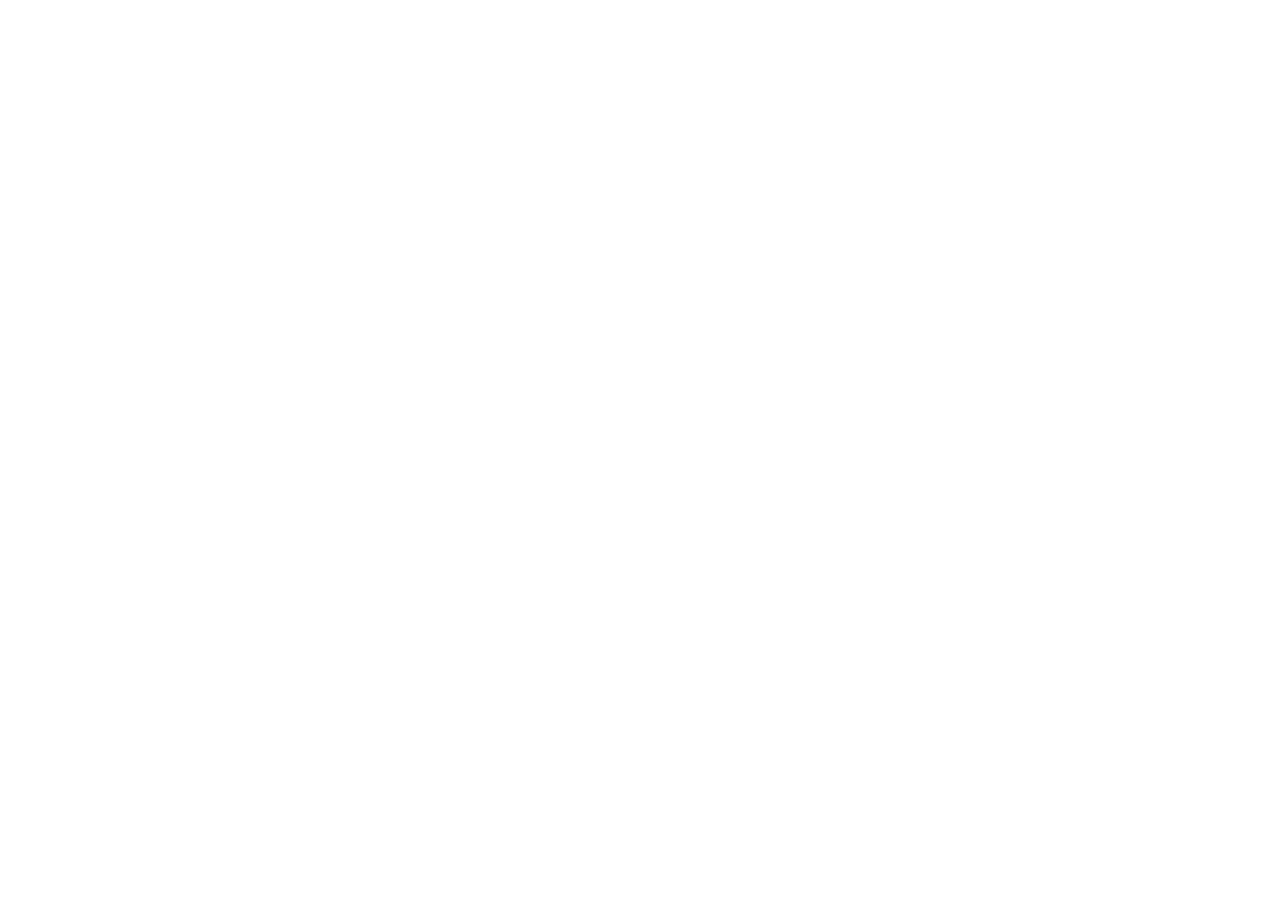
==== index.html @ 453413b1 "add basic index.html structure" ====
<!DOCTYPE html>
<html>
    <head lang="en-US">
        <Title>Trivia Game</Title>
        <meta charset="utf-8">

        <link rel="stylesheet" type="text/css" href="assets/css/reset.css">
        <link rel="stylesheet" type="text/css" href="assets/css/style.css">

        <script
  src="https://code.jquery.com/jquery-3.3.1.js"
  integrity="sha256-2Kok7MbOyxpgUVvAk/HJ2jigOSYS2auK4Pfzbm7uH60="
  crossorigin="anonymous"></script>

    </head>
    <body>


        <script type="text/javascript" src="assets/javascript/app.js"></script>
    </body>


</html>
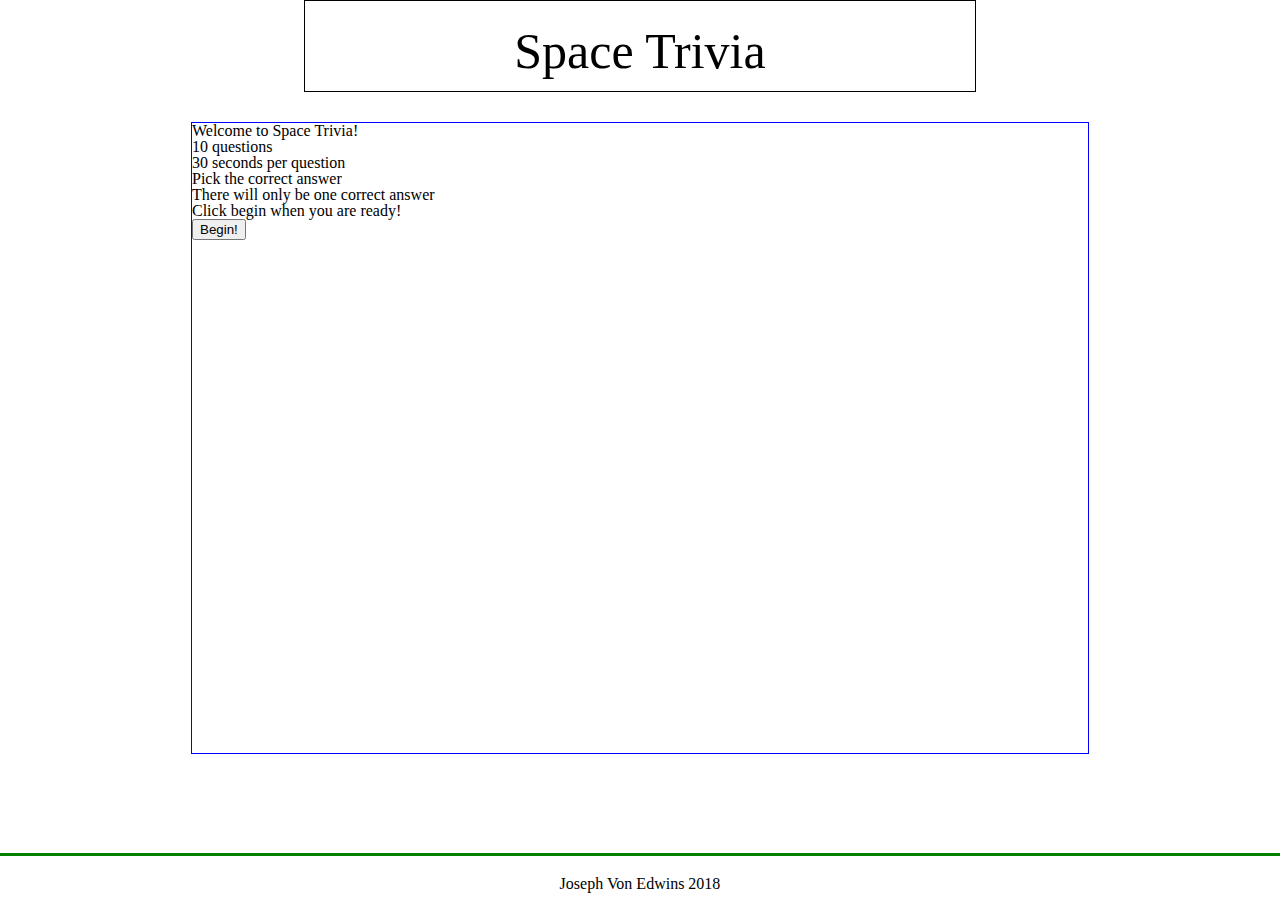
==== commit 6cde0b90: "initial index,html wire frame with css, and first 2 question objects in js" ====
--- a/index.html
+++ b/index.html
@@ -14,8 +14,30 @@
 
     </head>
     <body>
+    <div id="wrapper">
 
 
+        <h1 id="main-title">Space Trivia</h1>
+
+        <div id="main-content-box">
+            <h2 class="start-screen">Welcome to Space Trivia!</h2>
+            <ul class="start-screen">
+                <li>10 questions</li>
+                <li>30 seconds per question</li>
+                <li>Pick the correct answer</li>
+                <li>There will only be one correct answer</li>
+                <li>Click begin when you are ready!</li>
+            </ul>
+
+            <button id="start-button" class="start-screen">Begin!</button>
+
+        </div>
+
+        <footer>
+            Joseph Von Edwins 2018
+        </footer>
+
+    </div>
         <script type="text/javascript" src="assets/javascript/app.js"></script>
     </body>
 
--- a/assets/css/style.css
+++ b/assets/css/style.css
@@ -0,0 +1,38 @@
+
+#wrapper{
+    position: relative;
+    top: 0;
+    left: 0;
+    min-height: 100vh;
+    width: 100%;
+}
+
+#main-title {
+    position: relative;
+    width:  50%;
+    margin-left: auto;
+    margin-right: auto;
+    text-align: center;
+    padding: 25px 15px 15px 15px;
+    font-size: 50px;
+    border: 1px solid black;
+}
+
+#main-content-box{
+    position: relative;
+    height: 70vh;
+    width: 70%;
+    margin: 30px auto 20px auto;
+    border: 1px solid blue;
+}
+
+footer {
+    position: absolute;
+    bottom: 0;
+    width: 100%;
+    text-align: center;
+    padding-top: 20px;
+    padding-bottom: 8px;
+    border-top: 3px solid green;
+    font-size: 16px;
+}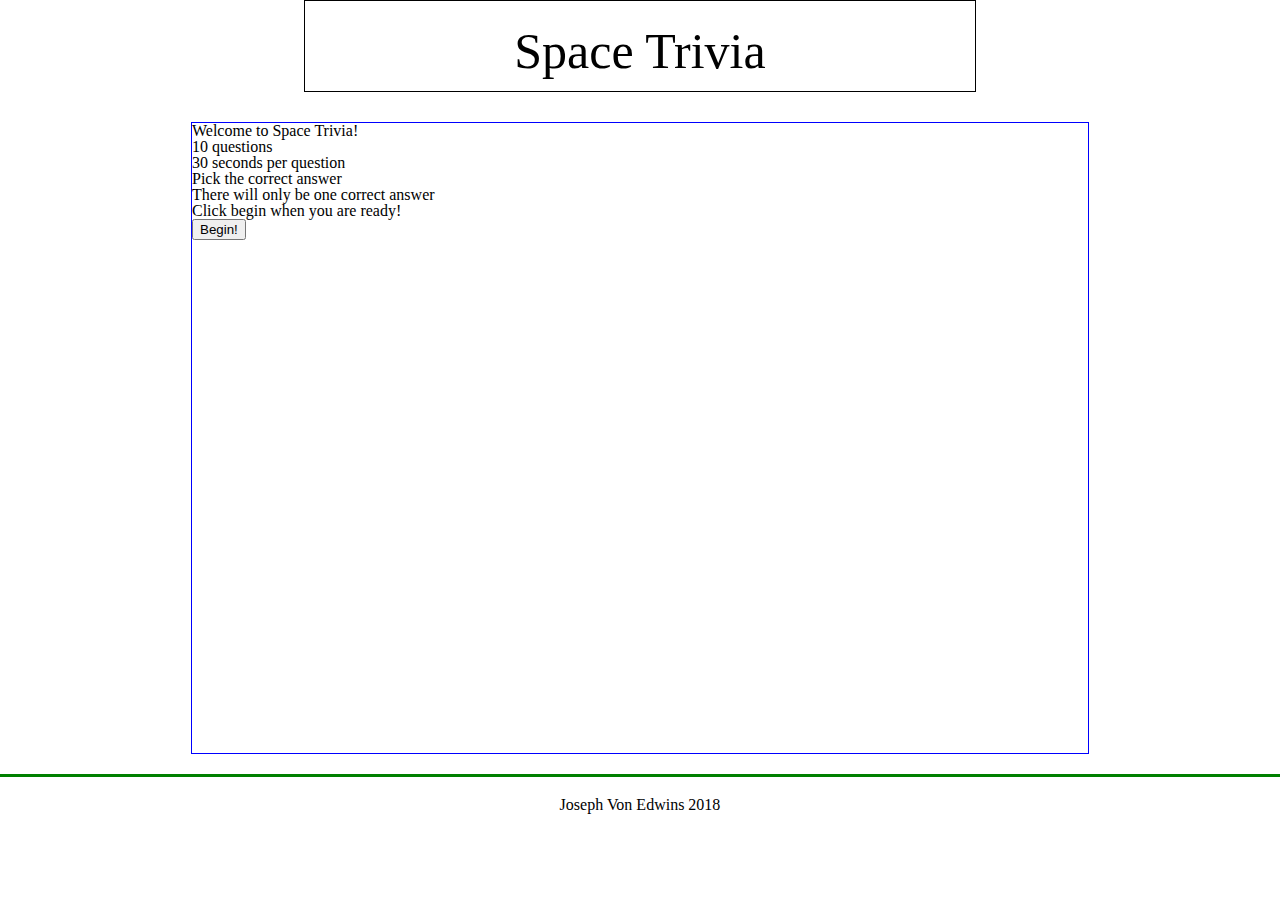
==== commit b34b9b0e: "change question code now randomizing answer order" ====
--- a/index.html
+++ b/index.html
@@ -20,6 +20,8 @@
         <h1 id="main-title">Space Trivia</h1>
 
         <div id="main-content-box">
+
+            <!--Start Screen Items to fade out on beginning of game-->
             <h2 class="start-screen">Welcome to Space Trivia!</h2>
             <ul class="start-screen">
                 <li>10 questions</li>
@@ -30,6 +32,18 @@
             </ul>
 
             <button id="start-button" class="start-screen">Begin!</button>
+
+
+            <!--Questions section of game to fade in when game begins and fade out after all question asked-->
+            <p id="question-text" class="questions">Lorem ipsum dolor sit amet, consectetur adipiscing elit. Nulla egestas ligula vitae lacus egestas feugiat. Proin et ante vulputate, imperdiet arcu at, congue ante. Orci varius natoque penatibus et magnis</p>
+            <ul id="answer-list" class="questions">
+               
+               <!--Use javascript to create the divs with answers so the order can be random-->
+            
+            </ul>
+        
+            
+
 
         </div>
 
--- a/assets/css/style.css
+++ b/assets/css/style.css
@@ -26,13 +26,22 @@
     border: 1px solid blue;
 }
 
+.questions{
+    display: none;
+}
+
+.answer { /*this class is for the answers created in jquery*/
+    color: red;
+}
+
 footer {
-    position: absolute;
+    position: relative;
     bottom: 0;
     width: 100%;
     text-align: center;
     padding-top: 20px;
     padding-bottom: 8px;
+    margin-top: 20px;
     border-top: 3px solid green;
     font-size: 16px;
 }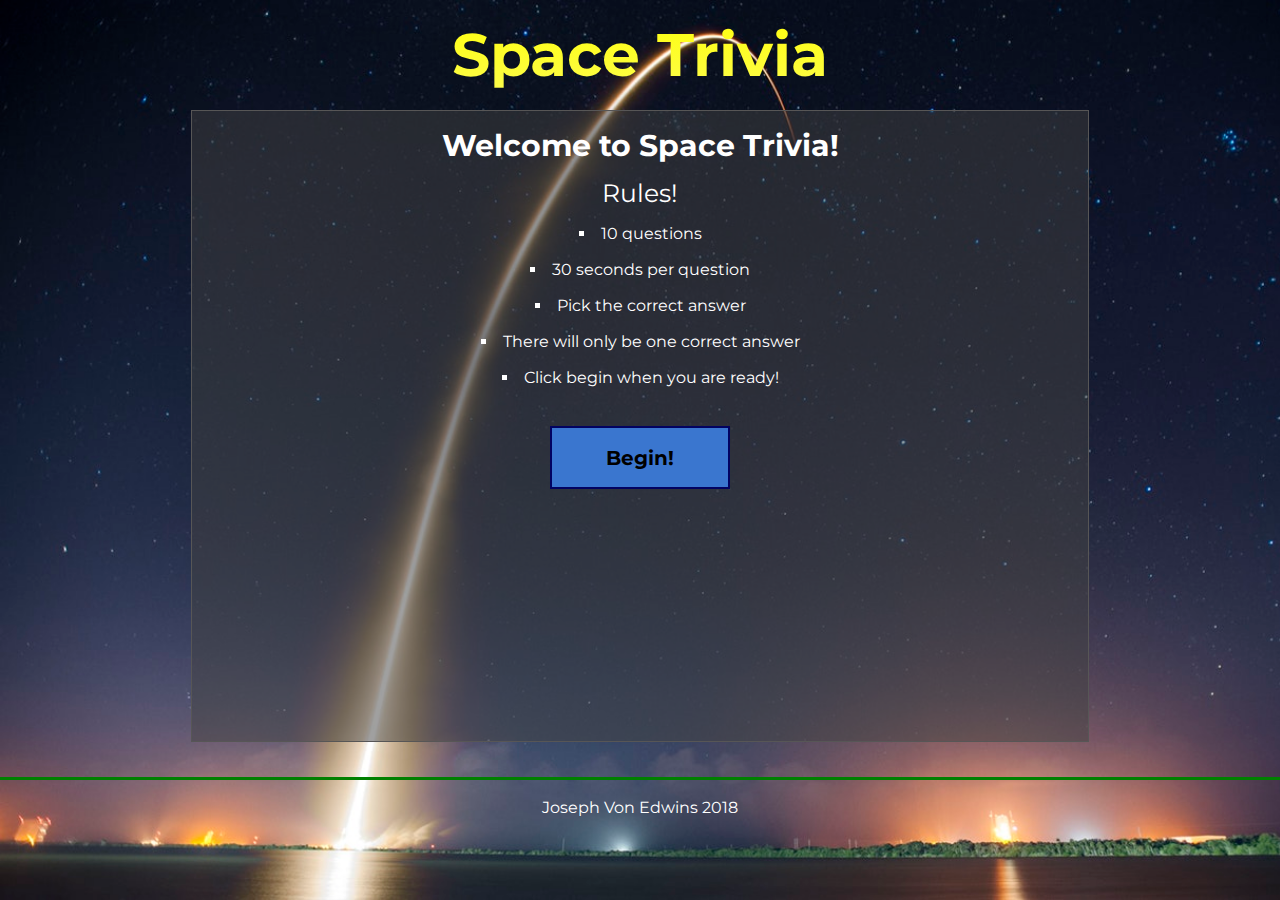
==== commit 853d73e0: "continue with styling" ====
--- a/index.html
+++ b/index.html
@@ -1,19 +1,20 @@
 <!DOCTYPE html>
 <html>
-    <head lang="en-US">
-        <Title>Trivia Game</Title>
-        <meta charset="utf-8">
 
-        <link rel="stylesheet" type="text/css" href="assets/css/reset.css">
-        <link rel="stylesheet" type="text/css" href="assets/css/style.css">
+<head lang="en-US">
+    <Title>Trivia Game</Title>
+    <meta charset="utf-8">
 
-        <script
-  src="https://code.jquery.com/jquery-3.3.1.js"
-  integrity="sha256-2Kok7MbOyxpgUVvAk/HJ2jigOSYS2auK4Pfzbm7uH60="
-  crossorigin="anonymous"></script>
+    <link href="https://fonts.googleapis.com/css?family=Montserrat" rel="stylesheet">
 
-    </head>
-    <body>
+    <link rel="stylesheet" type="text/css" href="assets/css/reset.css">
+    <link rel="stylesheet" type="text/css" href="assets/css/style.css">
+
+    <script src="https://code.jquery.com/jquery-3.3.1.js" integrity="sha256-2Kok7MbOyxpgUVvAk/HJ2jigOSYS2auK4Pfzbm7uH60=" crossorigin="anonymous"></script>
+
+</head>
+
+<body>
     <div id="wrapper">
 
 
@@ -23,37 +24,50 @@
 
             <!--Start Screen Items to fade out on beginning of game-->
             <h2 class="start-screen">Welcome to Space Trivia!</h2>
+            <h3 class="start-screen">Rules!</h3>
             <ul class="start-screen">
                 <li>10 questions</li>
                 <li>30 seconds per question</li>
                 <li>Pick the correct answer</li>
                 <li>There will only be one correct answer</li>
-                <li>Click begin when you are ready!</li>
+                <li id='last-item'>Click begin when you are ready!</li>
             </ul>
+            
 
             <button id="start-button" class="start-screen">Begin!</button>
 
 
             <!--Questions section of game to fade in when game begins and fade out after all question asked-->
-            <p id="question-text" class="questions">Lorem ipsum dolor sit amet, consectetur adipiscing elit. Nulla egestas ligula vitae lacus egestas feugiat. Proin et ante vulputate, imperdiet arcu at, congue ante. Orci varius natoque penatibus et magnis</p>
-            <ul id="answer-list" class="questions">
-               
-               <!--Use javascript to create the divs with answers so the order can be random-->
-            
+            <div id="timer" class="questions">30</div>
+            <p id="question-text" class="questions"></p>
+            <div id="answer-list" class="questions">
+
+                <!--Use javascript to create the divs with answers so the order can be random-->
+
+            </div>
+
+            <h2 class='end-game'>Congratulations, you finished!</h2>
+            <p class='end-game'>Let's see how you did</p>
+            <ul class='end-game'>
+                <li id='correct-answers'></li>
+                <li id='wrong-answers'></li>
             </ul>
-        
-            
+
+            <button class='end-game' id='new-game'>New Game</button>
+
+            <img id='answer-image' src="#" alt="image related to answer">
 
 
         </div>
+
 
         <footer>
             Joseph Von Edwins 2018
         </footer>
 
     </div>
-        <script type="text/javascript" src="assets/javascript/app.js"></script>
-    </body>
+    <script type="text/javascript" src="assets/javascript/app.js"></script>
+</body>
 
 
 </html>--- a/assets/css/style.css
+++ b/assets/css/style.css
@@ -1,3 +1,12 @@
+*, h1, h2, h3, p, div, button {
+    font-family: 'Montserrat', arial, sans-serif;
+    color: white;
+}
+
+body {
+    background-image: url("../images/launch.png");
+    background-size: cover;
+}
 
 #wrapper{
     position: relative;
@@ -13,25 +22,95 @@
     margin-left: auto;
     margin-right: auto;
     text-align: center;
-    padding: 25px 15px 15px 15px;
-    font-size: 50px;
-    border: 1px solid black;
+    padding: 25px 15px 10px 15px;
+    font-size: 60px;
+    font-weight: bold;
+    color: transparent;
+    background: rgb(185, 185, 21);
+    background: linear-gradient(rgb(255, 255, 0), rgb(252, 252, 77));
+    -webkit-background-clip: text;
+
+
+
 }
 
 #main-content-box{
     position: relative;
     height: 70vh;
     width: 70%;
-    margin: 30px auto 20px auto;
-    border: 1px solid blue;
+    margin: 15px auto 35px auto;
+    border: 1px solid rgb(87, 86, 86);
+    background: rgb(66, 66, 66, 0.5);
+}
+
+.start-screen {
+    margin: 20px auto;
+    text-align: center;
+}
+
+h2 {
+    font-size: 30px;
+    font-weight: bold;
+}
+
+h3 {
+    font-size: 25px;
+}
+
+li {
+    margin: 20px auto;
+    list-style-type: square;
+    list-style-position: inside;
+}
+
+#last-item {
+    margin-bottom: 40px;
+}
+
+button {
+    display: block;
+    position: relative;
+    width: 20%;
+    height: 7vh;
+    font-size: 20px;
+    font-weight: bold;
+    color: black;
+    border: 2px solid rgb(2, 2, 97);
+    background: rgb(58, 118, 207);
 }
 
 .questions{
     display: none;
+    margin-left: auto;
+    margin-right: right;
+    text-align: center;
+}
+
+#timer {
+    margin: 20px auto;
+    font-size: 30px;
+}
+
+#answer-list {
+    border: 1px solid black;
 }
 
 .answer { /*this class is for the answers created in jquery*/
-    color: red;
+    width: 25%;
+    margin: 10px auto;
+    text-align: center;
+    cursor: pointer;
+    border: 1px solid black;
+}
+
+.end-game {
+    display: none;
+}
+
+#answer-image {
+    position: relative;
+    display: none;
+    max-width: 40%;
 }
 
 footer {
